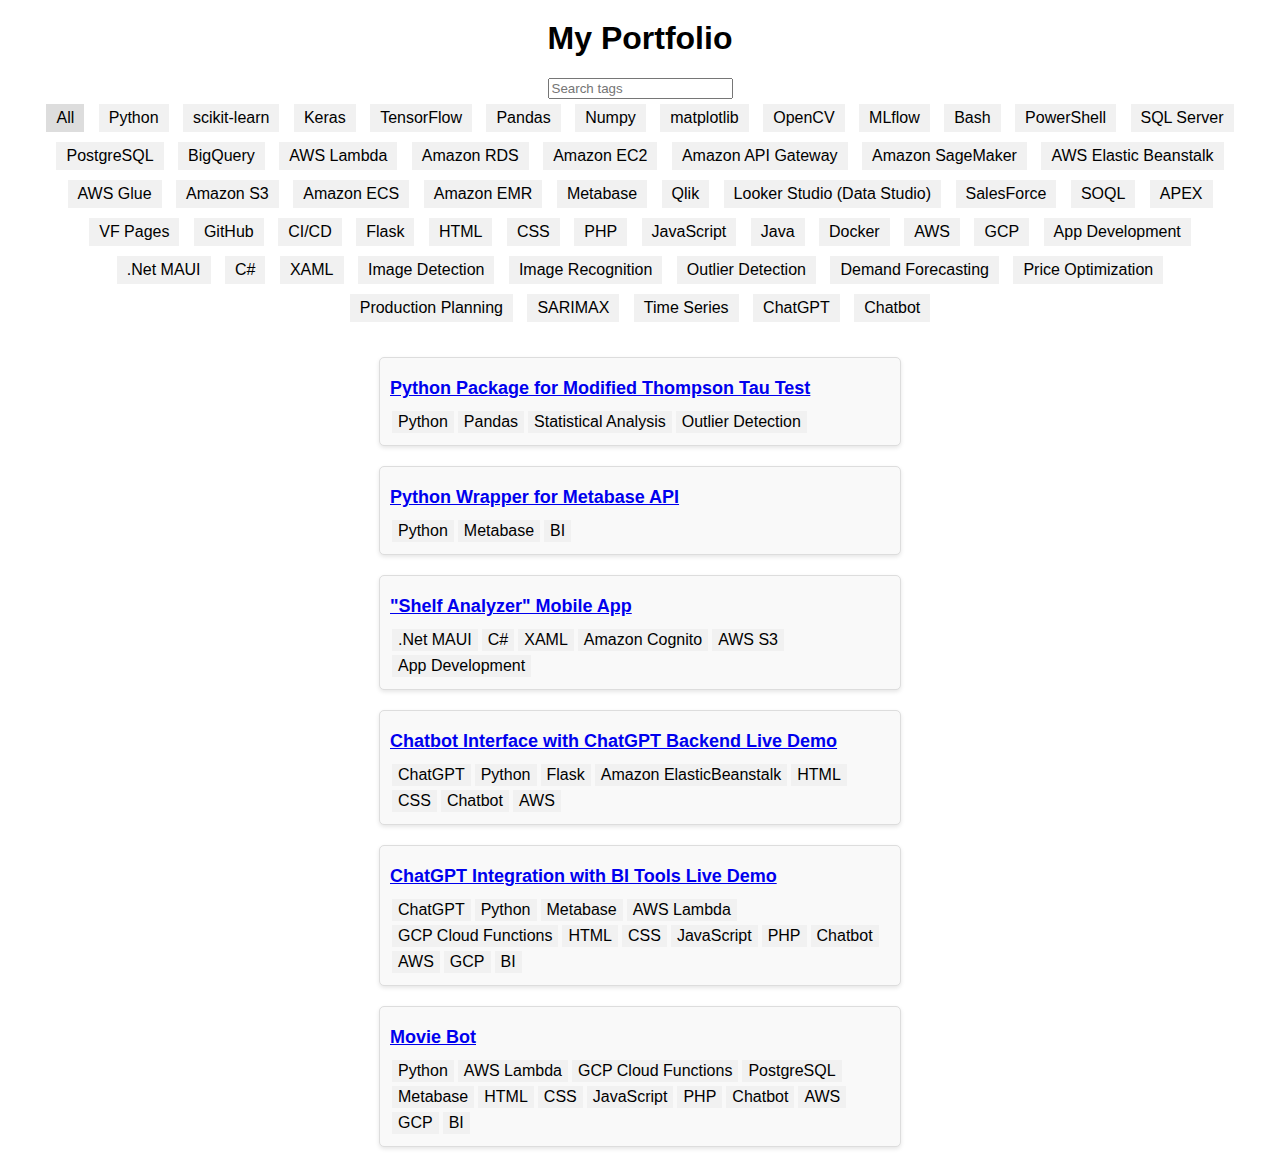
==== index.html @ 99c2eb8a "initial commit" ====
<!DOCTYPE html>
<html>
<head>
  <title>Portfolio</title>
  <link rel="stylesheet" href="styles.css"/>
</head>
<body>
  <h1>My Portfolio</h1>

  <input type="text" id="searchBox" oninput="filterTags()" placeholder="Search tags">

  <div id="tags">
    <div class="tag" onclick="filterProjects('All')">All</div>
    <div class="tag" onclick="filterProjects('Python')">Python</div>
    <div class="tag" onclick="filterProjects('scikit-learn')">scikit-learn</div>
    <div class="tag" onclick="filterProjects('Keras')">Keras</div>
    <div class="tag" onclick="filterProjects('TensorFlow')">TensorFlow</div>
    <div class="tag" onclick="filterProjects('Pandas')">Pandas</div>
    <div class="tag" onclick="filterProjects('Numpy')">Numpy</div>
    <div class="tag" onclick="filterProjects('matplotlib')">matplotlib</div>
    <div class="tag" onclick="filterProjects('OpenCV')">OpenCV</div>
    <div class="tag" onclick="filterProjects('MLflow')">MLflow</div>
    <div class="tag" onclick="filterProjects('Bash')">Bash</div>
    <div class="tag" onclick="filterProjects('PowerShell')">PowerShell</div>
    <div class="tag" onclick="filterProjects('SQL Server')">SQL Server</div>
    <div class="tag" onclick="filterProjects('PostgreSQL')">PostgreSQL</div>
    <div class="tag" onclick="filterProjects('BigQuery')">BigQuery</div>
    <div class="tag" onclick="filterProjects('AWS Lambda')">AWS Lambda</div>
    <div class="tag" onclick="filterProjects('Amazon RDS')">Amazon RDS</div>
    <div class="tag" onclick="filterProjects('Amazon EC2')">Amazon EC2</div>
    <div class="tag" onclick="filterProjects('Amazon API Gateway')">Amazon API Gateway</div>
    <div class="tag" onclick="filterProjects('Amazon SageMaker')">Amazon SageMaker</div>
    <div class="tag" onclick="filterProjects('AWS Elastic Beanstalk')">AWS Elastic Beanstalk</div>
    <div class="tag" onclick="filterProjects('AWS Glue')">AWS Glue</div>
    <div class="tag" onclick="filterProjects('Amazon S3')">Amazon S3</div>
    <div class="tag" onclick="filterProjects('Amazon ECS')">Amazon ECS</div>
    <div class="tag" onclick="filterProjects('Amazon EMR')">Amazon EMR</div>
    <div class="tag" onclick="filterProjects('Metabase')">Metabase</div>
    <div class="tag" onclick="filterProjects('Qlik')">Qlik</div>
    <div class="tag" onclick="filterProjects('Looker Studio (Data Studio)')">Looker Studio (Data Studio)</div>
    <div class="tag" onclick="filterProjects('SalesForce')">SalesForce</div>
    <div class="tag" onclick="filterProjects('SOQL')">SOQL</div>
    <div class="tag" onclick="filterProjects('APEX')">APEX</div>
    <div class="tag" onclick="filterProjects('VF Pages')">VF Pages</div>
    <div class="tag" onclick="filterProjects('GitHub')">GitHub</div>
    <div class="tag" onclick="filterProjects('CI/CD')">CI/CD</div>
    <div class="tag" onclick="filterProjects('Flask')">Flask</div>
    <div class="tag" onclick="filterProjects('HTML')">HTML</div>
    <div class="tag" onclick="filterProjects('CSS')">CSS</div>
    <div class="tag" onclick="filterProjects('PHP')">PHP</div>
    <div class="tag" onclick="filterProjects('JavaScript')">JavaScript</div>
    <div class="tag" onclick="filterProjects('Java')">Java</div>
    <div class="tag" onclick="filterProjects('Docker')">Docker</div>
    <div class="tag" onclick="filterProjects('AWS')">AWS</div>
    <div class="tag" onclick="filterProjects('GCP')">GCP</div>
    <div class="tag" onclick="filterProjects('App Development')">App Development</div>
    <div class="tag" onclick="filterProjects('.Net MAUI')">.Net MAUI</div>
    <div class="tag" onclick="filterProjects('C#')">C#</div>
    <div class="tag" onclick="filterProjects('XAML')">XAML</div>
    <div class="tag" onclick="filterProjects('Image Detection')">Image Detection</div>
    <div class="tag" onclick="filterProjects('Image Recognition')">Image Recognition</div>
    <div class="tag" onclick="filterProjects('Outlier Detection')">Outlier Detection</div>
    <div class="tag" onclick="filterProjects('Demand Forecasting')">Demand Forecasting</div>
    <div class="tag" onclick="filterProjects('Price Optimization')">Price Optimization</div>
    <div class="tag" onclick="filterProjects('Production Planning')">Production Planning</div>
    <div class="tag" onclick="filterProjects('SARIMAX')">SARIMAX</div>
    <div class="tag" onclick="filterProjects('Time Series')">Time Series</div>
    <div class="tag" onclick="filterProjects('ChatGPT')">ChatGPT</div>
    <div class="tag" onclick="filterProjects('Chatbot')">Chatbot</div>
    
  </div>

  <div id="projects" class="project-container">
      <div class="project" data-tags="Python, Pandas, Statistical Analysis, Outlier Detection">
          <div class="project-title">
              <a class="project-link" href="https://github.com/vvaezian/modified_thompson_tau_test" target="_blank">Python Package for Modified Thompson Tau Test</a>
          </div>
          <div class="tags"></div>
      </div>
      <div class="project" data-tags="Python, Metabase, BI">
          <div class="project-title">
              <a class="project-link" href="https://github.com/vvaezian/metabase_api_python" target="_blank">Python Wrapper for Metabase API</a>
          </div>
          <div class="tags"></div>
      </div>
      <div class="project" data-tags=".Net MAUI, C#, XAML, Amazon Cognito, AWS S3, App Development">
          <div class="project-title">
              <a class="project-link" href="https://github.com/user/repo3" target="_blank">"Shelf Analyzer" Mobile App</a>
          </div>
          <div class="tags"></div>
      </div>
      <div class="project" data-tags="ChatGPT, Python, Flask, Amazon ElasticBeanstalk, HTML, CSS, Chatbot, AWS">
        <div class="project-title">
            <a class="project-link" href="https://github.com/vvaezian/metabase_api_python" target="_blank">Chatbot Interface with ChatGPT Backend Live Demo</a>
        </div>
        <div class="tags"></div>
      </div>
      <div class="project" data-tags="ChatGPT, Python, Metabase, AWS Lambda, GCP Cloud Functions, HTML, CSS, JavaScript, PHP, Chatbot, AWS, GCP, BI">
        <div class="project-title">
            <a class="project-link" href="https://intellimenta.com/metabase_bot/metabase_bot.php" target="_blank">ChatGPT Integration with BI Tools Live Demo</a>
        </div>
        <div class="tags"></div>
      </div>
      <div class="project" data-tags="Python, AWS Lambda, GCP Cloud Functions, PostgreSQL, Metabase, HTML, CSS, JavaScript, PHP, Chatbot, AWS, GCP, BI">
        <div class="project-title">
            <a class="project-link" href="https://intellimenta.com/movie_bot/movie_bot.html" target="_blank">Movie Bot</a>
        </div>
        <div class="tags"></div>
      </div>
  </div>

  <script src="scripts.js"></script>
  <script>generate_project_tags();</script>
  <script>filterProjects('All');</script>
</body>
</html>
---- styles.css ----
body {
    font-family: Arial, sans-serif;
    text-align: center;
}

h1 {
    margin-top: 20px;
}

.tag {
    display: inline-block;
    padding: 5px 10px;
    margin: 5px;
    background-color: #f1f1f1;
    cursor: pointer;
}

.tag.active {
    background-color: #ddd;
}

.project-container {
    display: flex;
    flex-direction: column;
    align-items: center;
    margin-top: 20px;
}

.project {
    width: 500px;
    height: auto;
    background-color: #f9f9f9;
    border: 1px solid #ddd;
    border-radius: 5px;
    margin: 10px;
    padding: 10px;
    box-shadow: 0 2px 4px rgba(0, 0, 0, 0.1);
    text-align: left;
}

.project-title {
    margin-top: 10px;
    font-size: 18px;
    font-weight: bold;
}

#tags {
    max-width:1200px;
    margin: auto;
} 

.tags {
    margin-top: 10px;
}

.tag-item {
    display: inline-block;
    padding: 2px 6px;
    background-color: #f1f1f1;
    margin: 2px;
}
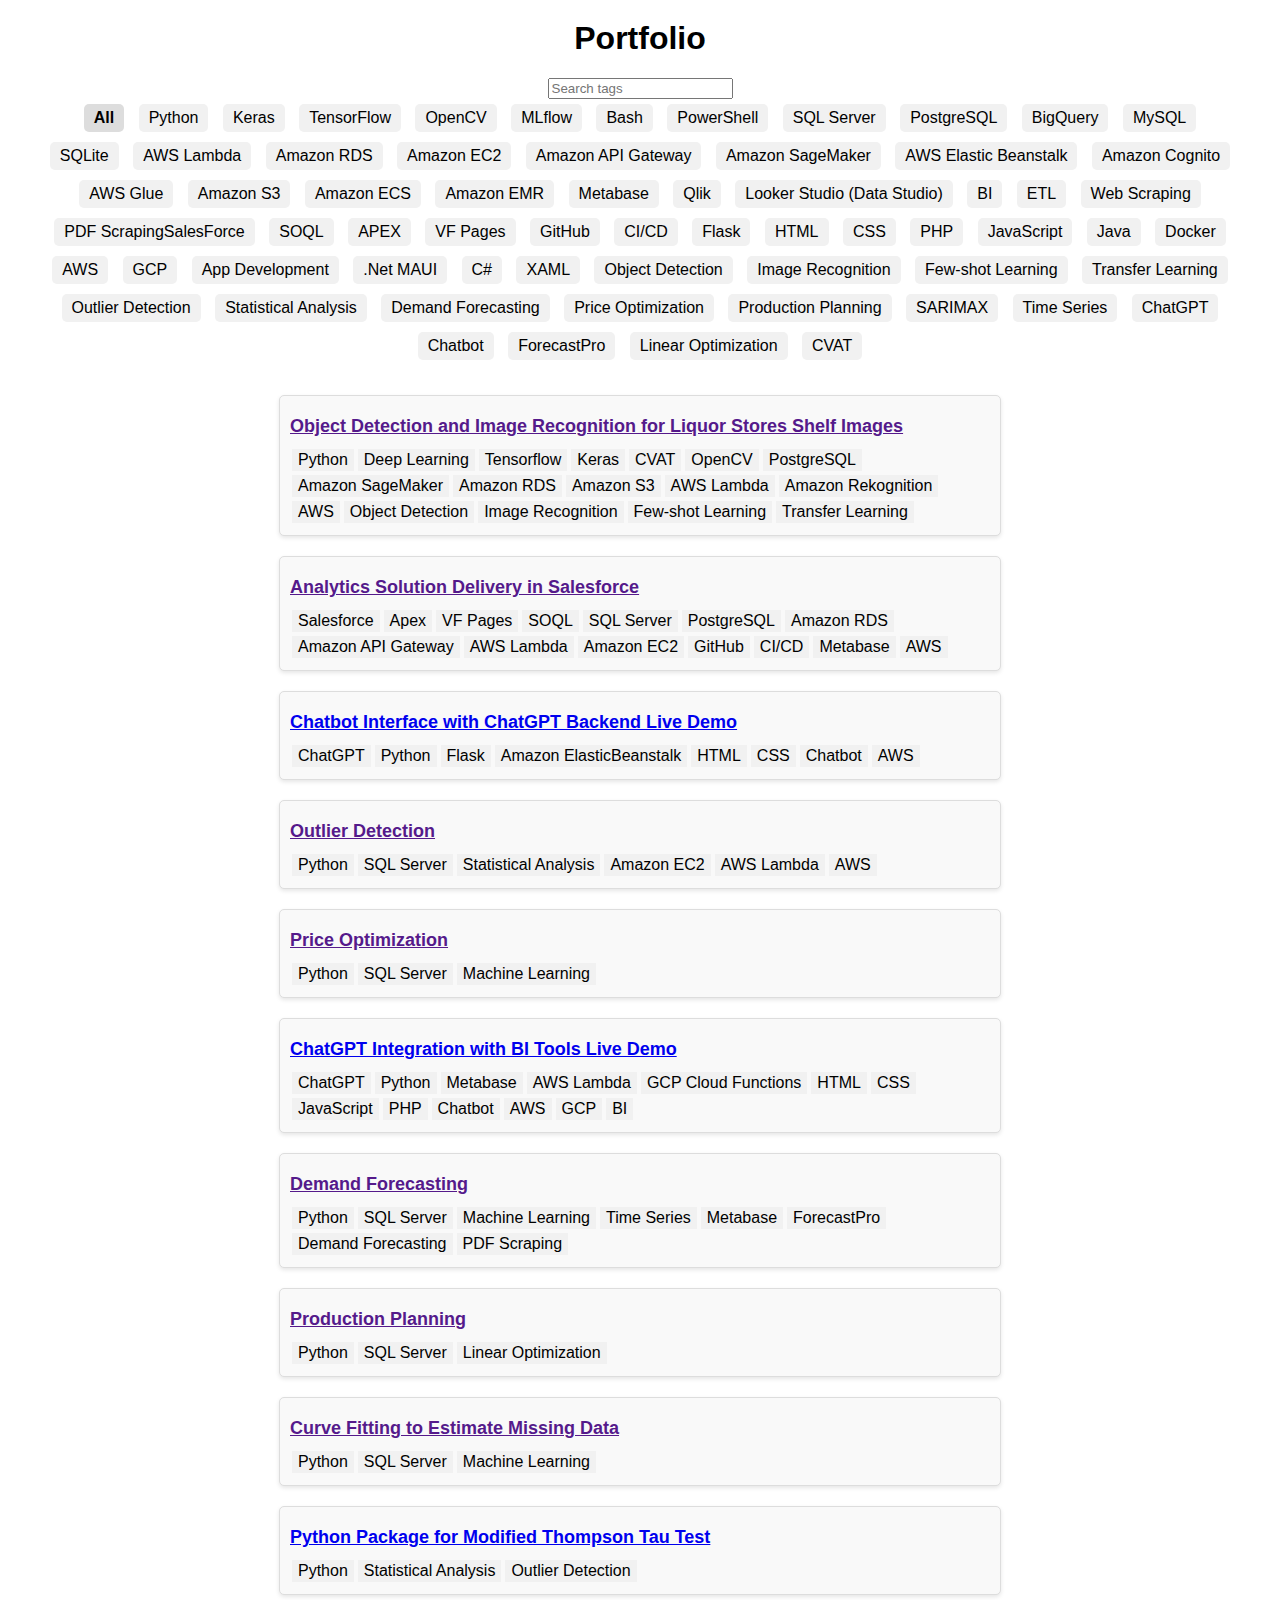
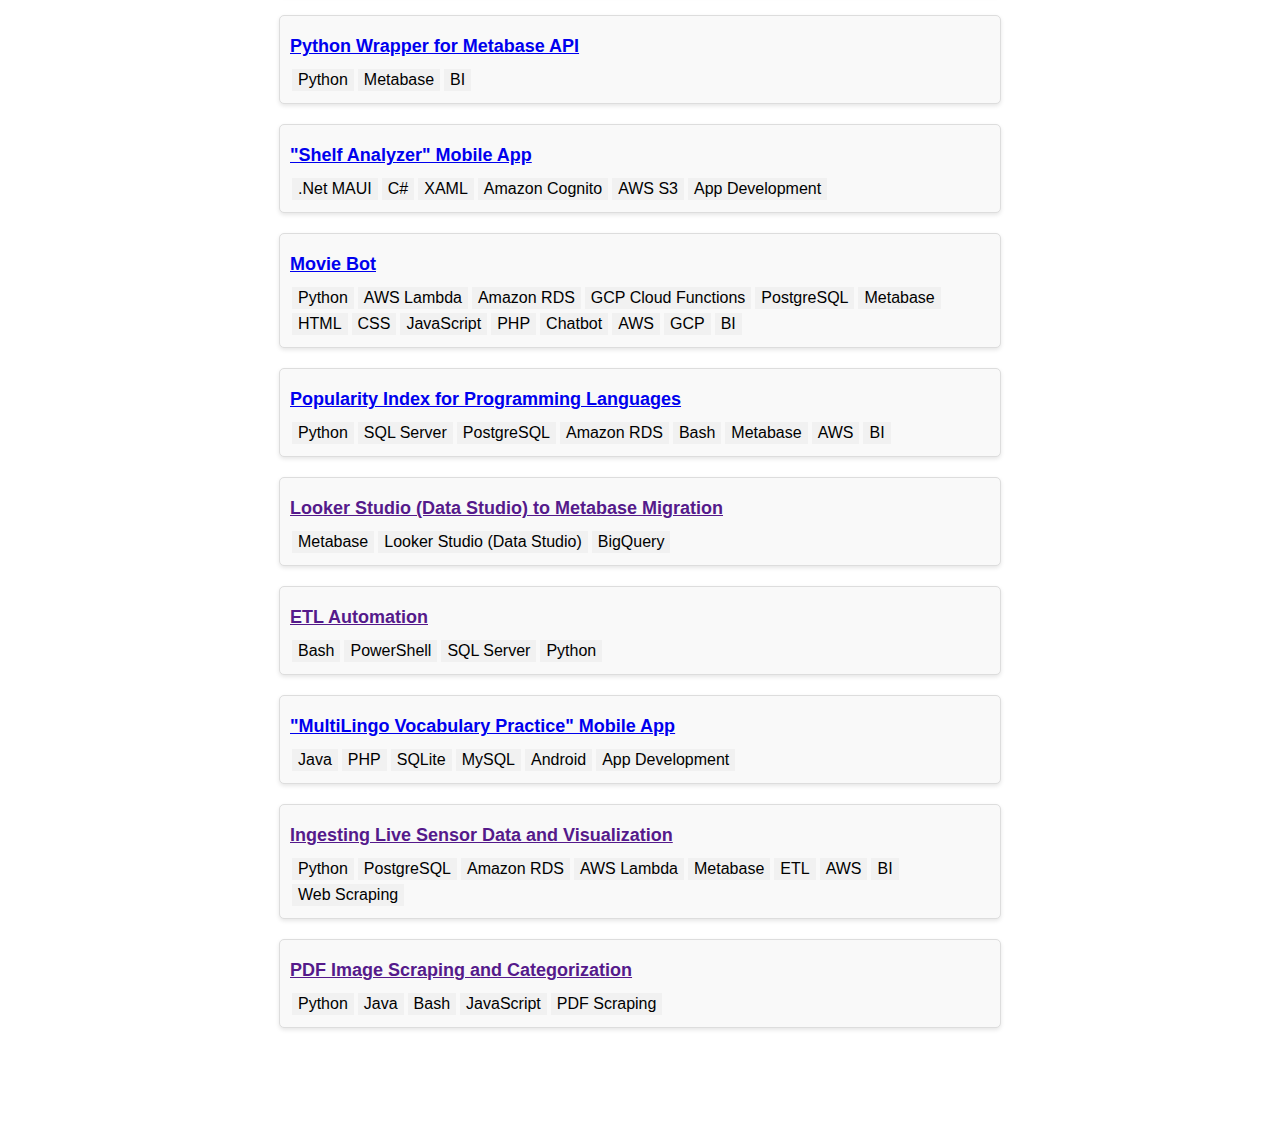
==== commit c842d050: "u" ====
--- a/index.html
+++ b/index.html
@@ -5,19 +5,16 @@
   <link rel="stylesheet" href="styles.css"/>
 </head>
 <body>
-  <h1>My Portfolio</h1>
+  <h1>Portfolio</h1>
 
   <input type="text" id="searchBox" oninput="filterTags()" placeholder="Search tags">
 
   <div id="tags">
-    <div class="tag" onclick="filterProjects('All')">All</div>
+    <div class="tag" onclick="filterProjects('All')" style="font-weight: bold;">All</div>
+
     <div class="tag" onclick="filterProjects('Python')">Python</div>
-    <div class="tag" onclick="filterProjects('scikit-learn')">scikit-learn</div>
     <div class="tag" onclick="filterProjects('Keras')">Keras</div>
     <div class="tag" onclick="filterProjects('TensorFlow')">TensorFlow</div>
-    <div class="tag" onclick="filterProjects('Pandas')">Pandas</div>
-    <div class="tag" onclick="filterProjects('Numpy')">Numpy</div>
-    <div class="tag" onclick="filterProjects('matplotlib')">matplotlib</div>
     <div class="tag" onclick="filterProjects('OpenCV')">OpenCV</div>
     <div class="tag" onclick="filterProjects('MLflow')">MLflow</div>
     <div class="tag" onclick="filterProjects('Bash')">Bash</div>
@@ -25,12 +22,15 @@
     <div class="tag" onclick="filterProjects('SQL Server')">SQL Server</div>
     <div class="tag" onclick="filterProjects('PostgreSQL')">PostgreSQL</div>
     <div class="tag" onclick="filterProjects('BigQuery')">BigQuery</div>
+    <div class="tag" onclick="filterProjects('MySQL')">MySQL</div>
+    <div class="tag" onclick="filterProjects('SQLite')">SQLite</div>
     <div class="tag" onclick="filterProjects('AWS Lambda')">AWS Lambda</div>
     <div class="tag" onclick="filterProjects('Amazon RDS')">Amazon RDS</div>
     <div class="tag" onclick="filterProjects('Amazon EC2')">Amazon EC2</div>
     <div class="tag" onclick="filterProjects('Amazon API Gateway')">Amazon API Gateway</div>
     <div class="tag" onclick="filterProjects('Amazon SageMaker')">Amazon SageMaker</div>
     <div class="tag" onclick="filterProjects('AWS Elastic Beanstalk')">AWS Elastic Beanstalk</div>
+    <div class="tag" onclick="filterProjects('Amazon Cognito')">Amazon Cognito</div>
     <div class="tag" onclick="filterProjects('AWS Glue')">AWS Glue</div>
     <div class="tag" onclick="filterProjects('Amazon S3')">Amazon S3</div>
     <div class="tag" onclick="filterProjects('Amazon ECS')">Amazon ECS</div>
@@ -38,7 +38,10 @@
     <div class="tag" onclick="filterProjects('Metabase')">Metabase</div>
     <div class="tag" onclick="filterProjects('Qlik')">Qlik</div>
     <div class="tag" onclick="filterProjects('Looker Studio (Data Studio)')">Looker Studio (Data Studio)</div>
-    <div class="tag" onclick="filterProjects('SalesForce')">SalesForce</div>
+    <div class="tag" onclick="filterProjects('BI')">BI</div>
+    <div class="tag" onclick="filterProjects('ETL')">ETL</div>
+    <div class="tag" onclick="filterProjects('Web Scraping')">Web Scraping</div>
+    <div class="tag" onclick="filterProjects('PDF ScrapingSalesForce')">PDF ScrapingSalesForce</div>
     <div class="tag" onclick="filterProjects('SOQL')">SOQL</div>
     <div class="tag" onclick="filterProjects('APEX')">APEX</div>
     <div class="tag" onclick="filterProjects('VF Pages')">VF Pages</div>
@@ -57,9 +60,12 @@
     <div class="tag" onclick="filterProjects('.Net MAUI')">.Net MAUI</div>
     <div class="tag" onclick="filterProjects('C#')">C#</div>
     <div class="tag" onclick="filterProjects('XAML')">XAML</div>
-    <div class="tag" onclick="filterProjects('Image Detection')">Image Detection</div>
+    <div class="tag" onclick="filterProjects('Object Detection')">Object Detection</div>
     <div class="tag" onclick="filterProjects('Image Recognition')">Image Recognition</div>
+    <div class="tag" onclick="filterProjects('Few-shot Learning')">Few-shot Learning</div>
+    <div class="tag" onclick="filterProjects('Transfer Learning')">Transfer Learning</div>
     <div class="tag" onclick="filterProjects('Outlier Detection')">Outlier Detection</div>
+    <div class="tag" onclick="filterProjects('Statistical Analysis')">Statistical Analysis</div>
     <div class="tag" onclick="filterProjects('Demand Forecasting')">Demand Forecasting</div>
     <div class="tag" onclick="filterProjects('Price Optimization')">Price Optimization</div>
     <div class="tag" onclick="filterProjects('Production Planning')">Production Planning</div>
@@ -67,46 +73,146 @@
     <div class="tag" onclick="filterProjects('Time Series')">Time Series</div>
     <div class="tag" onclick="filterProjects('ChatGPT')">ChatGPT</div>
     <div class="tag" onclick="filterProjects('Chatbot')">Chatbot</div>
+    <div class="tag" onclick="filterProjects('ForecastPro')">ForecastPro</div>
+    <div class="tag" onclick="filterProjects('Linear Optimization')">Linear Optimization</div>
+    <div class="tag" onclick="filterProjects('CVAT')">CVAT</div>    
     
   </div>
-
-  <div id="projects" class="project-container">
-      <div class="project" data-tags="Python, Pandas, Statistical Analysis, Outlier Detection">
-          <div class="project-title">
-              <a class="project-link" href="https://github.com/vvaezian/modified_thompson_tau_test" target="_blank">Python Package for Modified Thompson Tau Test</a>
-          </div>
-          <div class="tags"></div>
-      </div>
-      <div class="project" data-tags="Python, Metabase, BI">
-          <div class="project-title">
-              <a class="project-link" href="https://github.com/vvaezian/metabase_api_python" target="_blank">Python Wrapper for Metabase API</a>
-          </div>
-          <div class="tags"></div>
-      </div>
-      <div class="project" data-tags=".Net MAUI, C#, XAML, Amazon Cognito, AWS S3, App Development">
-          <div class="project-title">
-              <a class="project-link" href="https://github.com/user/repo3" target="_blank">"Shelf Analyzer" Mobile App</a>
-          </div>
-          <div class="tags"></div>
-      </div>
-      <div class="project" data-tags="ChatGPT, Python, Flask, Amazon ElasticBeanstalk, HTML, CSS, Chatbot, AWS">
-        <div class="project-title">
-            <a class="project-link" href="https://github.com/vvaezian/metabase_api_python" target="_blank">Chatbot Interface with ChatGPT Backend Live Demo</a>
-        </div>
-        <div class="tags"></div>
-      </div>
-      <div class="project" data-tags="ChatGPT, Python, Metabase, AWS Lambda, GCP Cloud Functions, HTML, CSS, JavaScript, PHP, Chatbot, AWS, GCP, BI">
-        <div class="project-title">
-            <a class="project-link" href="https://intellimenta.com/metabase_bot/metabase_bot.php" target="_blank">ChatGPT Integration with BI Tools Live Demo</a>
-        </div>
-        <div class="tags"></div>
-      </div>
-      <div class="project" data-tags="Python, AWS Lambda, GCP Cloud Functions, PostgreSQL, Metabase, HTML, CSS, JavaScript, PHP, Chatbot, AWS, GCP, BI">
+    <div id="projects" class="project-container">
+        <div class="project" data-tags="Python, Deep Learning, Tensorflow, Keras, CVAT, OpenCV, PostgreSQL, Amazon SageMaker, Amazon RDS, Amazon S3, AWS Lambda, 
+        Amazon Rekognition, AWS, Object Detection, Image Recognition, Few-shot Learning, Transfer Learning">
+            <div class="project-title">
+                <a class="project-link" href="" target="_blank">Object Detection and Image Recognition for Liquor Stores Shelf Images</a>
+            </div>
+            <div class="tags"></div>
+        </div>
+
+        <div class="project" data-tags="Salesforce, Apex, VF Pages, SOQL, SQL Server, PostgreSQL, Amazon RDS, Amazon API Gateway, AWS Lambda, Amazon EC2, GitHub, CI/CD, Metabase, AWS">
+            <div class="project-title">
+                <a class="project-link" href="" target="_blank">Analytics Solution Delivery in Salesforce</a>
+            </div>
+            <div class="tags"></div>
+        </div>
+
+        <div class="project" data-tags="ChatGPT, Python, Flask, Amazon ElasticBeanstalk, HTML, CSS, Chatbot, AWS">
+            <div class="project-title">
+                <a class="project-link" href="http://chatgptdemo-env.eba-nf9heacb.us-west-2.elasticbeanstalk.com/" target="_blank">Chatbot Interface with ChatGPT Backend Live Demo</a>
+            </div>
+            <div class="tags"></div>
+        </div>
+        
+        <div class="project" data-tags="Python, SQL Server, Statistical Analysis, Amazon EC2, AWS Lambda, AWS">
+            <div class="project-title">
+                <a class="project-link" href="" target="_blank">Outlier Detection</a>
+            </div>
+            <div class="tags"></div>
+        </div>
+
+        <div class="project" data-tags="Python, SQL Server, Machine Learning">
+            <div class="project-title">
+                <a class="project-link" href="" target="_blank">Price Optimization</a>
+            </div>
+            <div class="tags"></div>
+        </div>
+
+        <div class="project" data-tags="ChatGPT, Python, Metabase, AWS Lambda, GCP Cloud Functions, HTML, CSS, JavaScript, PHP, Chatbot, AWS, GCP, BI">
+            <div class="project-title">
+                <a class="project-link" href="https://intellimenta.com/metabase_bot/metabase_bot.php" target="_blank">ChatGPT Integration with BI Tools Live Demo</a>
+            </div>
+            <div class="tags"></div>
+        </div>
+
+        <div class="project" data-tags="Python, SQL Server, Machine Learning, Time Series, Metabase, ForecastPro, Demand Forecasting, PDF Scraping">
+            <div class="project-title">
+                <a class="project-link" href="" target="_blank">Demand Forecasting</a>
+            </div>
+            <div class="tags"></div>
+        </div>
+
+        <div class="project" data-tags="Python, SQL Server, Linear Optimization">
+            <div class="project-title">
+                <a class="project-link" href="" target="_blank">Production Planning</a>
+            </div>
+            <div class="tags"></div>
+        </div>
+
+        <div class="project" data-tags="Python, SQL Server, Machine Learning">
+            <div class="project-title">
+                <a class="project-link" href="" target="_blank">Curve Fitting to Estimate Missing Data</a>
+            </div>
+            <div class="tags"></div>
+        </div>
+
+        <div class="project" data-tags="Python, Statistical Analysis, Outlier Detection">
+            <div class="project-title">
+                <a class="project-link" href="https://github.com/vvaezian/modified_thompson_tau_test" target="_blank">Python Package for Modified Thompson Tau Test</a>
+            </div>
+            <div class="tags"></div>
+        </div>
+
+        <div class="project" data-tags="Python, Metabase, BI">
+            <div class="project-title">
+                <a class="project-link" href="https://github.com/vvaezian/metabase_api_python" target="_blank">Python Wrapper for Metabase API</a>
+            </div>
+            <div class="tags"></div>
+        </div>
+
+        <div class="project" data-tags=".Net MAUI, C#, XAML, Amazon Cognito, AWS S3, App Development">
+            <div class="project-title">
+                <a class="project-link" href="https://github.com/user/repo3" target="_blank">"Shelf Analyzer" Mobile App</a>
+            </div>
+            <div class="tags"></div>
+        </div>
+
+        <div class="project" data-tags="Python, AWS Lambda, Amazon RDS, GCP Cloud Functions, PostgreSQL, Metabase, HTML, CSS, JavaScript, PHP, Chatbot, AWS, GCP, BI">
         <div class="project-title">
             <a class="project-link" href="https://intellimenta.com/movie_bot/movie_bot.html" target="_blank">Movie Bot</a>
         </div>
         <div class="tags"></div>
-      </div>
+        </div>
+
+        <div class="project" data-tags="Python, SQL Server, PostgreSQL, Amazon RDS, Bash, Metabase, AWS, BI">
+        <div class="project-title">
+            <a class="project-link" href="http://metabase.intellimenta.com/public/dashboard/f9b5e04b-9755-489d-9f5d-6adc3e3806fd" target="_blank">Popularity Index for Programming Languages</a>
+        </div>
+        <div class="tags"></div>
+        </div>
+
+        <div class="project" data-tags="Metabase, Looker Studio (Data Studio), BigQuery">
+            <div class="project-title">
+                <a class="project-link" href="" target="_blank">Looker Studio (Data Studio) to Metabase Migration</a>
+            </div>
+            <div class="tags"></div>
+        </div>
+
+        <div class="project" data-tags="Bash, PowerShell, SQL Server, Python">
+            <div class="project-title">
+                <a class="project-link" href="" target="_blank">ETL Automation</a>
+            </div>
+            <div class="tags"></div>
+        </div>
+
+        <div class="project" data-tags="Java, PHP, SQLite, MySQL, Android, App Development">
+            <div class="project-title">
+                <a class="project-link" href="https://play.google.com/store/apps/details?id=com.vvaezian.multilingovocabularypractice" target="_blank">"MultiLingo Vocabulary Practice" Mobile App</a>
+            </div>
+            <div class="tags"></div>
+        </div>
+
+        <div class="project" data-tags="Python, PostgreSQL, Amazon RDS, AWS Lambda, Metabase, ETL, AWS, BI, Web Scraping">
+            <div class="project-title">
+                <a class="project-link" href="" target="_blank">Ingesting Live Sensor Data and Visualization</a>
+            </div>
+            <div class="tags"></div>
+        </div>
+
+        <div class="project" data-tags="Python, Java, Bash, JavaScript, PDF Scraping">
+            <div class="project-title">
+                <a class="project-link" href="" target="_blank">PDF Image Scraping and Categorization</a>
+            </div>
+            <div class="tags"></div>
+        </div>
+
   </div>
 
   <script src="scripts.js"></script>
--- a/styles.css
+++ b/styles.css
@@ -1,6 +1,7 @@
 body {
     font-family: Arial, sans-serif;
     text-align: center;
+    margin-bottom: 100px;
 }
 
 h1 {
@@ -13,7 +14,12 @@
     margin: 5px;
     background-color: #f1f1f1;
     cursor: pointer;
+    border-radius: 5px;
 }
+
+.tag:hover {
+    color: #00aeff; /* Color on hover */
+  }
 
 .tag.active {
     background-color: #ddd;
@@ -27,7 +33,7 @@
 }
 
 .project {
-    width: 500px;
+    width: 700px;
     height: auto;
     background-color: #f9f9f9;
     border: 1px solid #ddd;
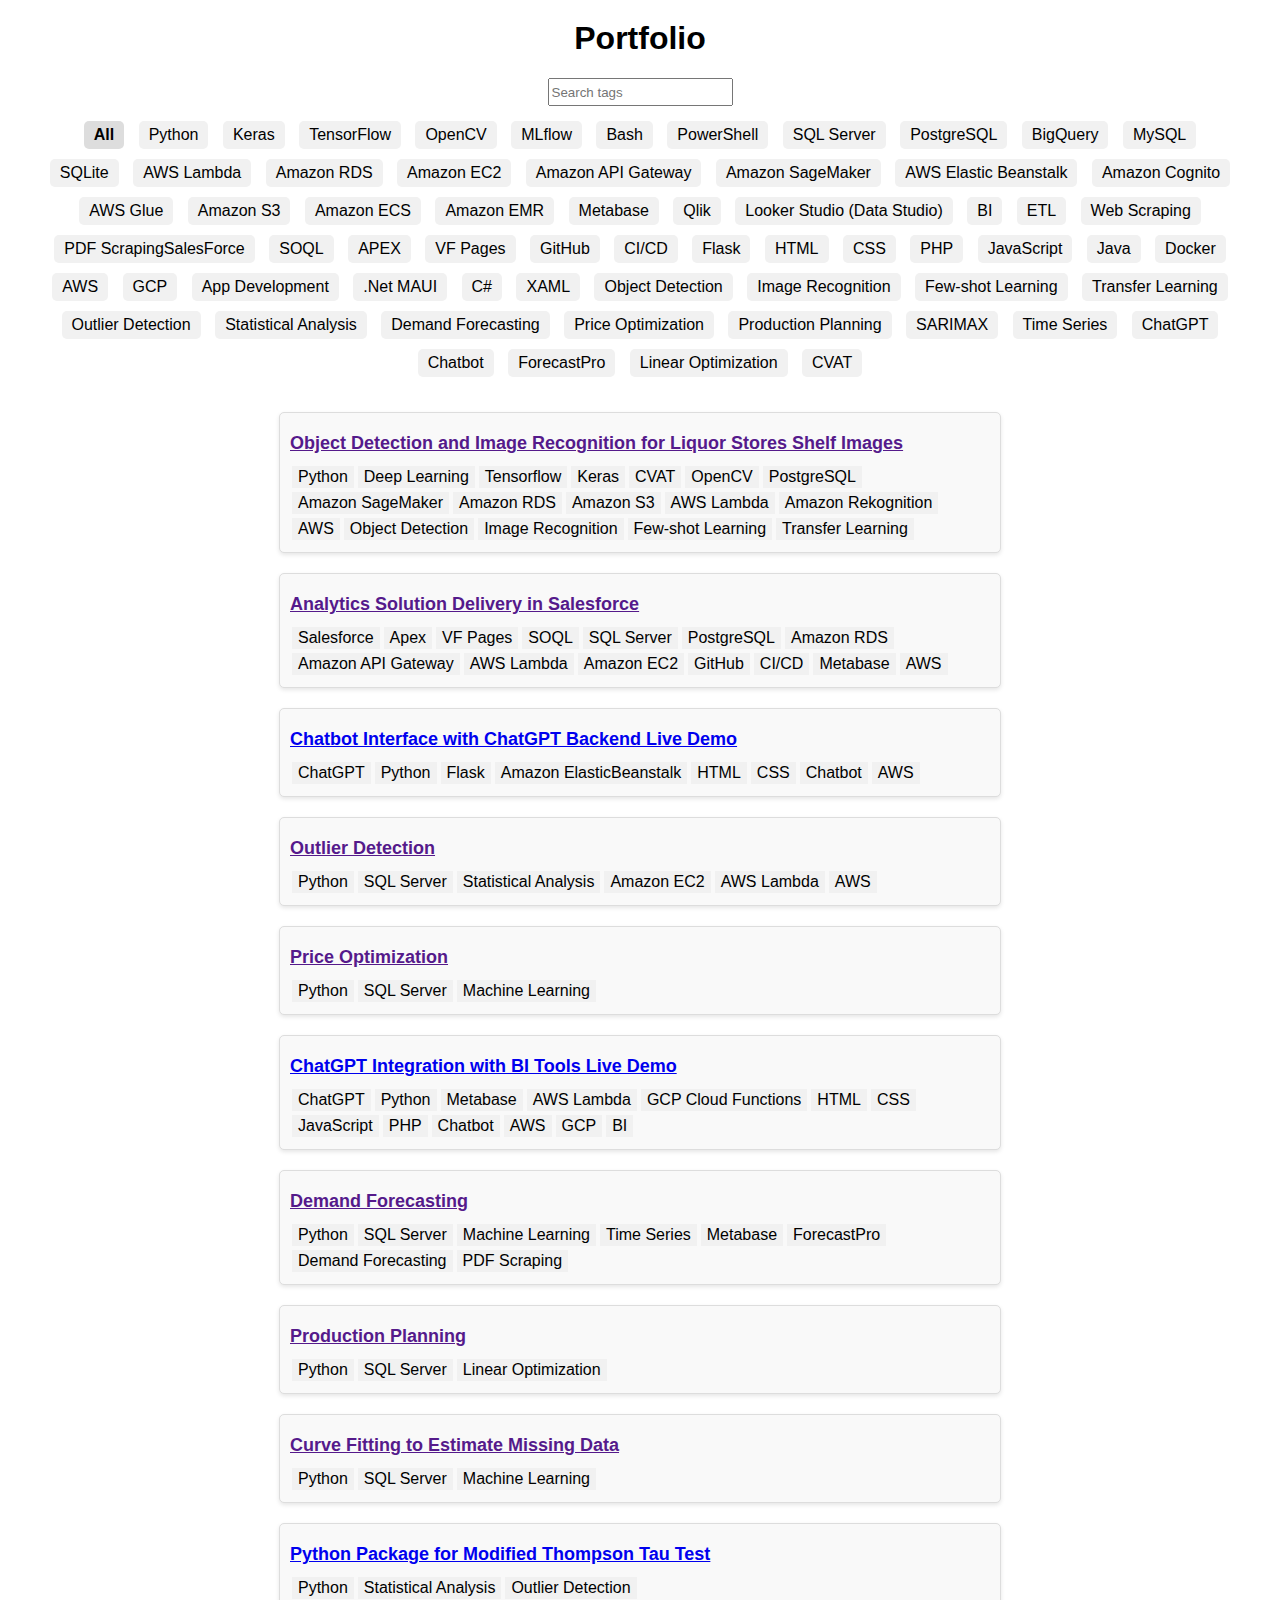
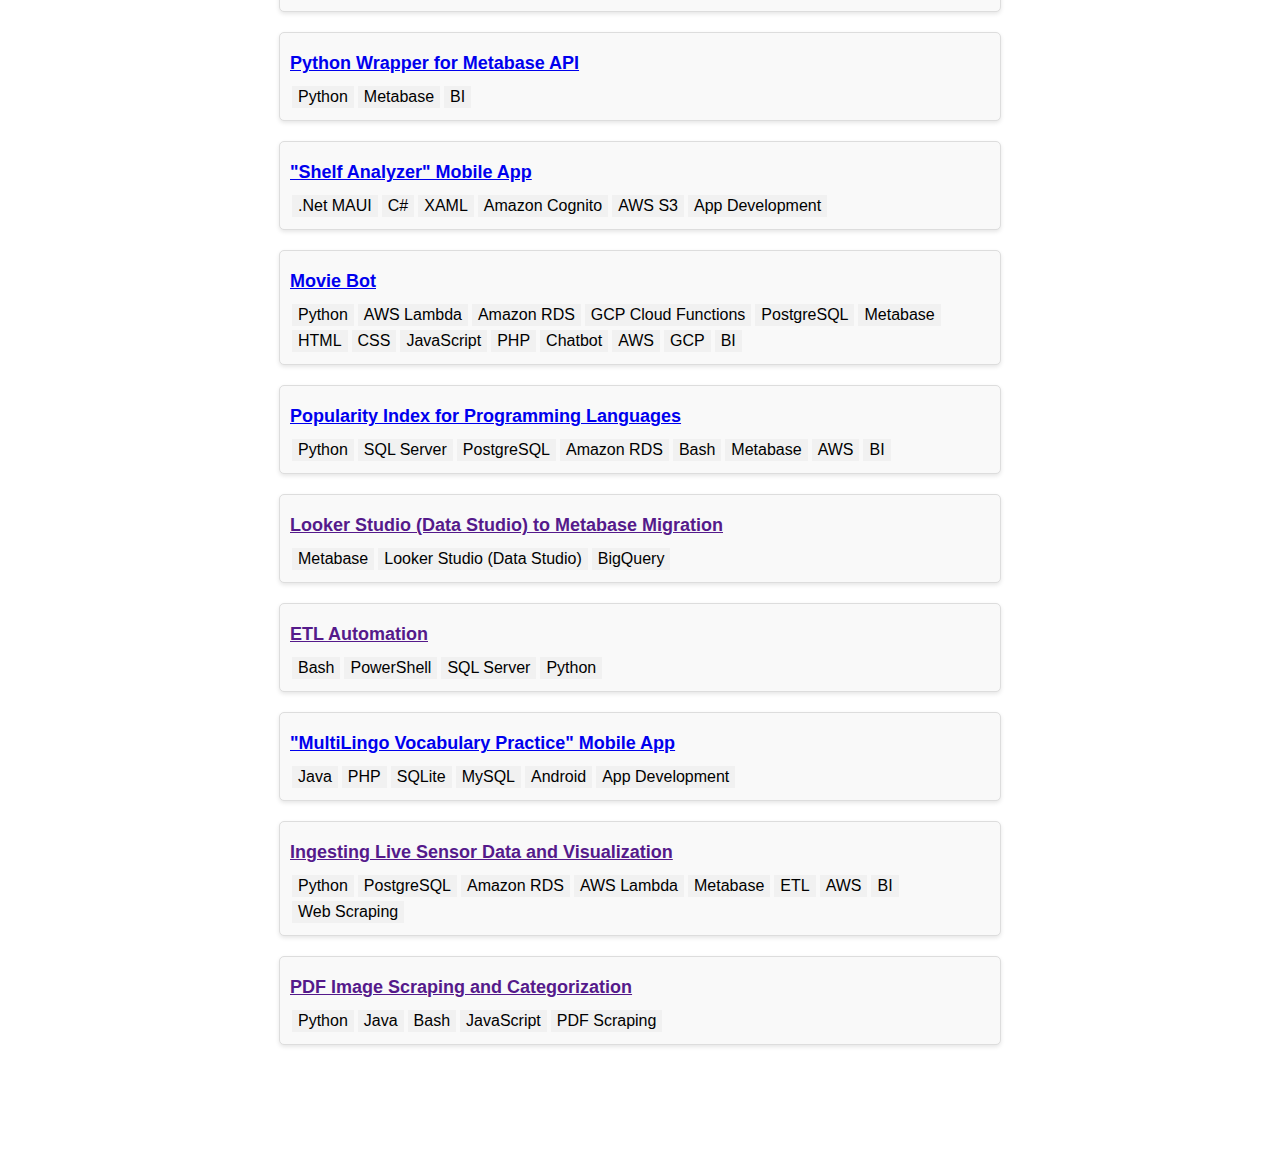
==== commit 6127b309: "u" ====
--- a/index.html
+++ b/index.html
@@ -84,6 +84,14 @@
             <div class="project-title">
                 <a class="project-link" href="" target="_blank">Object Detection and Image Recognition for Liquor Stores Shelf Images</a>
             </div>
+            <div class="project-info">
+                <p>Information about Project 1 goes here...</p>
+                <ul>
+                    <li>item 1</li>
+                    <li>item 2</li>
+                    <li>item 3</li>
+                </ul>
+            </div>
             <div class="tags"></div>
         </div>
 
--- a/styles.css
+++ b/styles.css
@@ -6,6 +6,11 @@
 
 h1 {
     margin-top: 20px;
+}
+
+#searchBox {
+    height: 22px;
+    margin-bottom: 10px;
 }
 
 .tag {
@@ -64,4 +69,15 @@
     padding: 2px 6px;
     background-color: #f1f1f1;
     margin: 2px;
+}
+
+
+.project-info {
+    height: 0;
+    overflow: hidden;
+    transition: height 0.5s ease; /* Add transition for height */
+}
+
+.project-info.show {
+    height: 100px;
 }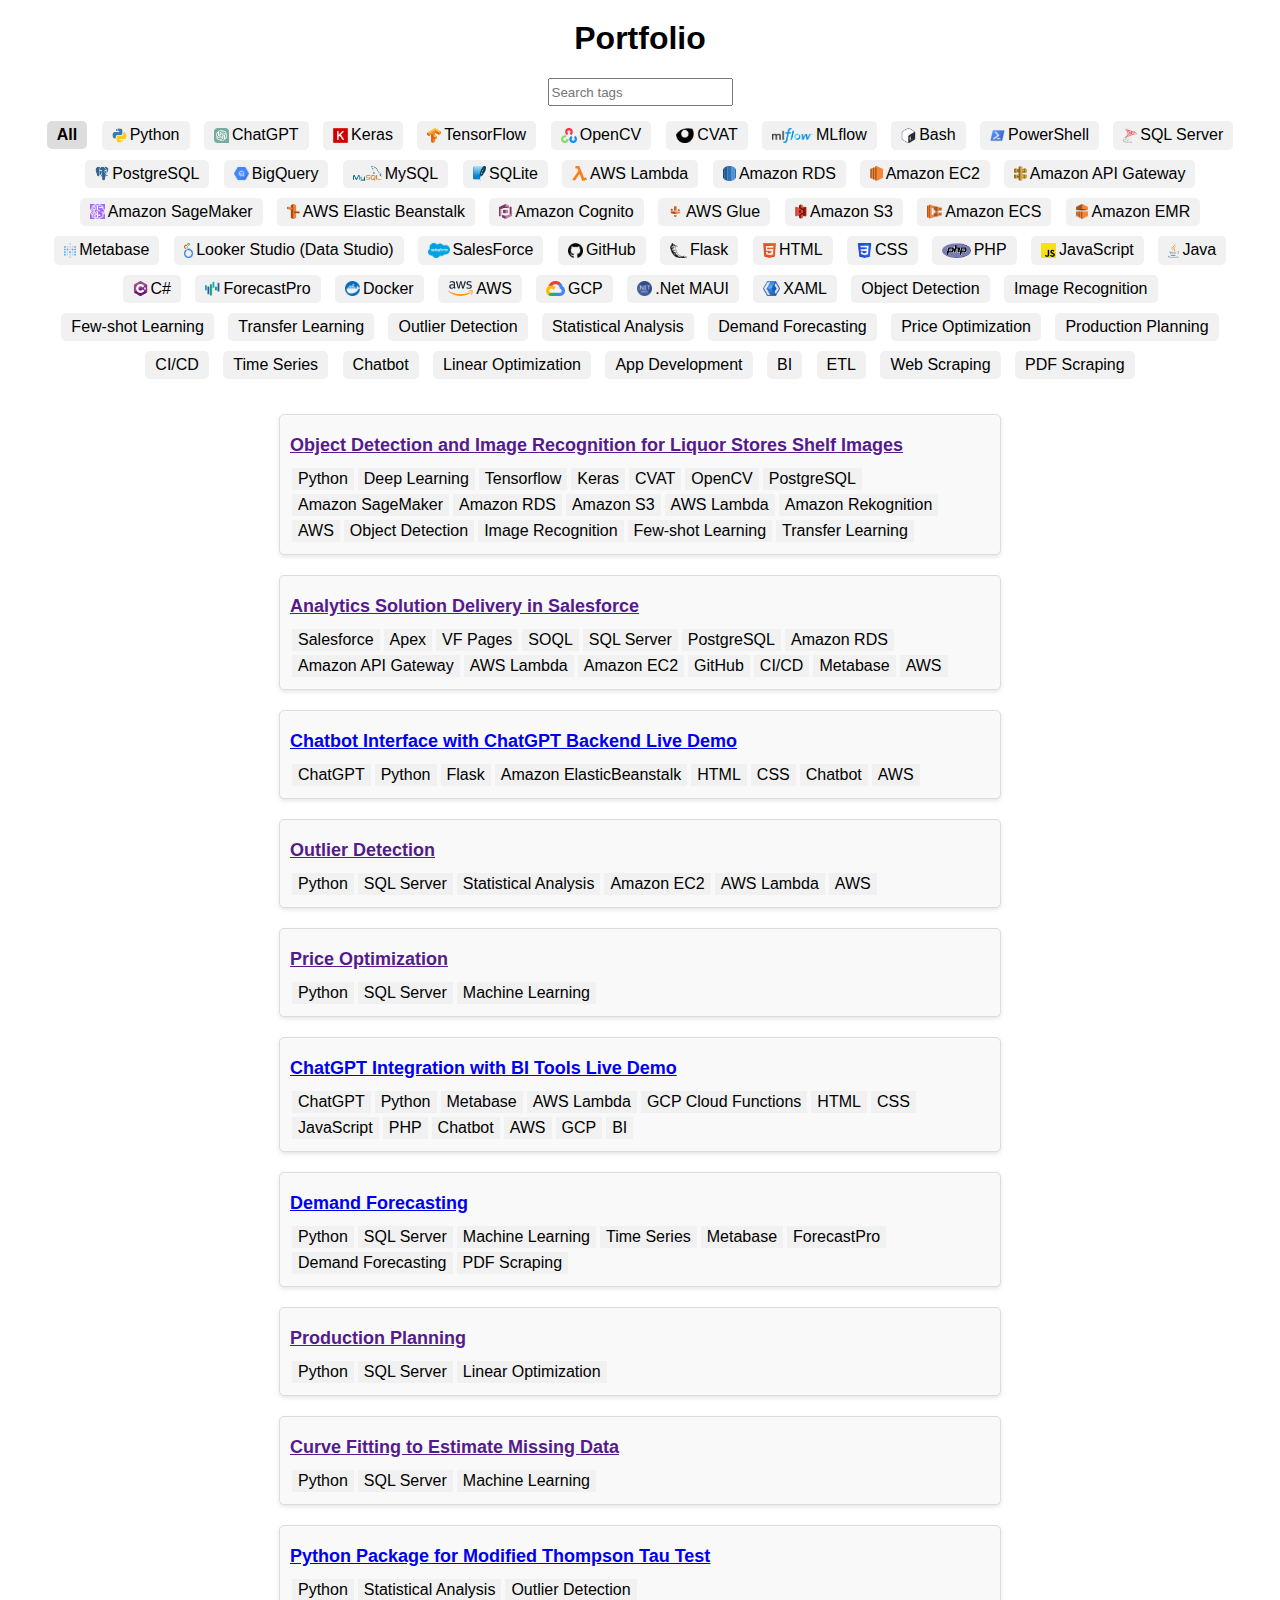
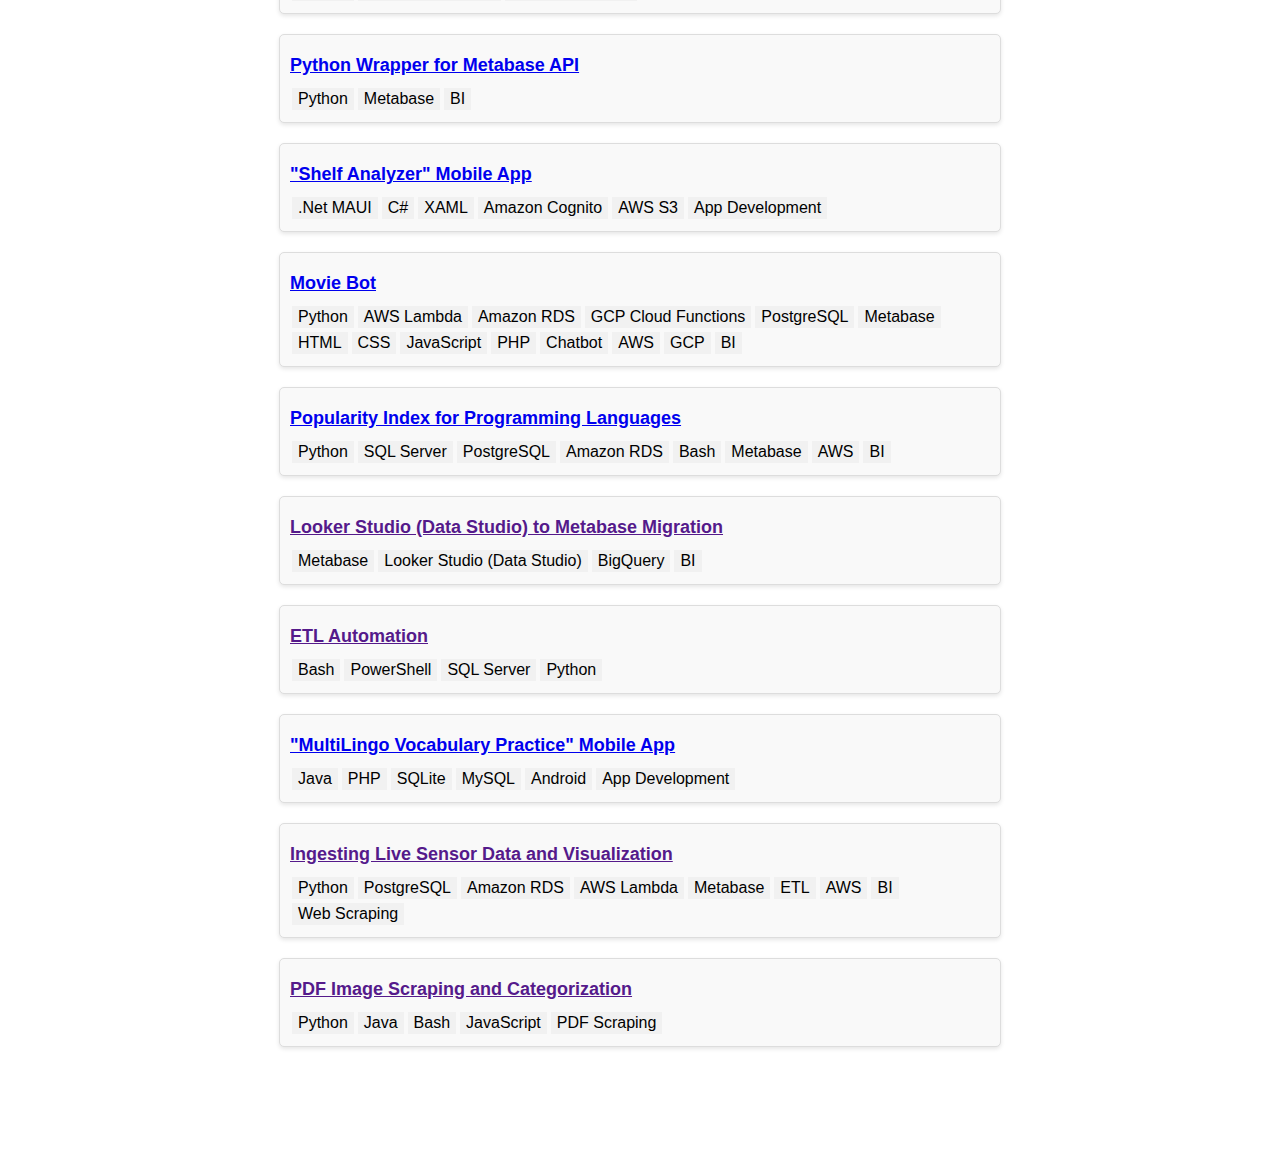
==== commit 77e87dff: "u" ====
--- a/index.html
+++ b/index.html
@@ -12,54 +12,48 @@
   <div id="tags">
     <div class="tag" onclick="filterProjects('All')" style="font-weight: bold;">All</div>
 
-    <div class="tag" onclick="filterProjects('Python')">Python</div>
-    <div class="tag" onclick="filterProjects('Keras')">Keras</div>
-    <div class="tag" onclick="filterProjects('TensorFlow')">TensorFlow</div>
-    <div class="tag" onclick="filterProjects('OpenCV')">OpenCV</div>
-    <div class="tag" onclick="filterProjects('MLflow')">MLflow</div>
-    <div class="tag" onclick="filterProjects('Bash')">Bash</div>
-    <div class="tag" onclick="filterProjects('PowerShell')">PowerShell</div>
-    <div class="tag" onclick="filterProjects('SQL Server')">SQL Server</div>
-    <div class="tag" onclick="filterProjects('PostgreSQL')">PostgreSQL</div>
-    <div class="tag" onclick="filterProjects('BigQuery')">BigQuery</div>
-    <div class="tag" onclick="filterProjects('MySQL')">MySQL</div>
-    <div class="tag" onclick="filterProjects('SQLite')">SQLite</div>
-    <div class="tag" onclick="filterProjects('AWS Lambda')">AWS Lambda</div>
-    <div class="tag" onclick="filterProjects('Amazon RDS')">Amazon RDS</div>
-    <div class="tag" onclick="filterProjects('Amazon EC2')">Amazon EC2</div>
-    <div class="tag" onclick="filterProjects('Amazon API Gateway')">Amazon API Gateway</div>
-    <div class="tag" onclick="filterProjects('Amazon SageMaker')">Amazon SageMaker</div>
-    <div class="tag" onclick="filterProjects('AWS Elastic Beanstalk')">AWS Elastic Beanstalk</div>
-    <div class="tag" onclick="filterProjects('Amazon Cognito')">Amazon Cognito</div>
-    <div class="tag" onclick="filterProjects('AWS Glue')">AWS Glue</div>
-    <div class="tag" onclick="filterProjects('Amazon S3')">Amazon S3</div>
-    <div class="tag" onclick="filterProjects('Amazon ECS')">Amazon ECS</div>
-    <div class="tag" onclick="filterProjects('Amazon EMR')">Amazon EMR</div>
-    <div class="tag" onclick="filterProjects('Metabase')">Metabase</div>
-    <div class="tag" onclick="filterProjects('Qlik')">Qlik</div>
-    <div class="tag" onclick="filterProjects('Looker Studio (Data Studio)')">Looker Studio (Data Studio)</div>
-    <div class="tag" onclick="filterProjects('BI')">BI</div>
-    <div class="tag" onclick="filterProjects('ETL')">ETL</div>
-    <div class="tag" onclick="filterProjects('Web Scraping')">Web Scraping</div>
-    <div class="tag" onclick="filterProjects('PDF ScrapingSalesForce')">PDF ScrapingSalesForce</div>
-    <div class="tag" onclick="filterProjects('SOQL')">SOQL</div>
-    <div class="tag" onclick="filterProjects('APEX')">APEX</div>
-    <div class="tag" onclick="filterProjects('VF Pages')">VF Pages</div>
-    <div class="tag" onclick="filterProjects('GitHub')">GitHub</div>
-    <div class="tag" onclick="filterProjects('CI/CD')">CI/CD</div>
-    <div class="tag" onclick="filterProjects('Flask')">Flask</div>
-    <div class="tag" onclick="filterProjects('HTML')">HTML</div>
-    <div class="tag" onclick="filterProjects('CSS')">CSS</div>
-    <div class="tag" onclick="filterProjects('PHP')">PHP</div>
-    <div class="tag" onclick="filterProjects('JavaScript')">JavaScript</div>
-    <div class="tag" onclick="filterProjects('Java')">Java</div>
-    <div class="tag" onclick="filterProjects('Docker')">Docker</div>
-    <div class="tag" onclick="filterProjects('AWS')">AWS</div>
-    <div class="tag" onclick="filterProjects('GCP')">GCP</div>
-    <div class="tag" onclick="filterProjects('App Development')">App Development</div>
-    <div class="tag" onclick="filterProjects('.Net MAUI')">.Net MAUI</div>
-    <div class="tag" onclick="filterProjects('C#')">C#</div>
-    <div class="tag" onclick="filterProjects('XAML')">XAML</div>
+    <div class="tag" onclick="filterProjects('Python')"><img src="logos/python-logo.png" alt="python logo" class="tag-logo">Python</div>
+    <div class="tag" onclick="filterProjects('ChatGPT')"><img src="logos/chatgpt-logo.png" alt="ChatGPT logo" class="tag-logo">ChatGPT</div>
+    <div class="tag" onclick="filterProjects('Keras')"><img src="logos/keras-logo.png" alt="keras logo" class="tag-logo">Keras</div>
+    <div class="tag" onclick="filterProjects('TensorFlow')"><img src="logos/tensorflow-logo.png" alt="tensorflow logo" class="tag-logo">TensorFlow</div>
+    <div class="tag" onclick="filterProjects('OpenCV')"><img src="logos/opencv-logo.png" alt="opencv logo" class="tag-logo">OpenCV</div>
+    <div class="tag" onclick="filterProjects('CVAT')"><img src="logos/cvat-logo.png" alt="cvat logo" class="tag-logo">CVAT</div>
+    <div class="tag" onclick="filterProjects('MLflow')"><img src="logos/mlflow-logo.png" alt="mlflow logo" class="tag-logo">MLflow</div>
+    <div class="tag" onclick="filterProjects('Bash')"><img src="logos/bash-logo.png" alt="bash logo" class="tag-logo">Bash</div>
+    <div class="tag" onclick="filterProjects('PowerShell')"><img src="logos/powershell-logo.png" alt="powershell logo" class="tag-logo">PowerShell</div>
+    <div class="tag" onclick="filterProjects('SQL Server')"><img src="logos/sqlserver-logo.webp" alt="sqlserver logo" class="tag-logo">SQL Server</div>
+    <div class="tag" onclick="filterProjects('PostgreSQL')"><img src="logos/postgresql-logo.png" alt="postgresql logo" class="tag-logo">PostgreSQL</div>
+    <div class="tag" onclick="filterProjects('BigQuery')"><img src="logos/bigquery-logo.png" alt="bigquery logo" class="tag-logo">BigQuery</div>
+    <div class="tag" onclick="filterProjects('MySQL')"><img src="logos/mysql-logo.png" alt="mysql logo" class="tag-logo">MySQL</div>
+    <div class="tag" onclick="filterProjects('SQLite')"><img src="logos/sqlite-logo.png" alt="sqlite logo" class="tag-logo">SQLite</div>
+    <div class="tag" onclick="filterProjects('AWS Lambda')"><img src="logos/lambda-logo.svg" alt="lambda Lambda logo" class="tag-logo">AWS Lambda</div>
+    <div class="tag" onclick="filterProjects('Amazon RDS')"><img src="logos/rds-logo.svg" alt="rds logo" class="tag-logo">Amazon RDS</div>
+    <div class="tag" onclick="filterProjects('Amazon EC2')"><img src="logos/ec2-logo.svg" alt="ec2 logo" class="tag-logo">Amazon EC2</div>
+    <div class="tag" onclick="filterProjects('Amazon API Gateway')"><img src="logos/apigateway-logo.svg" alt="apigateway logo" class="tag-logo">Amazon API Gateway</div>
+    <div class="tag" onclick="filterProjects('Amazon SageMaker')"><img src="logos/sagemaker-logo.jpg" alt="sagemaker logo" class="tag-logo">Amazon SageMaker</div>
+    <div class="tag" onclick="filterProjects('AWS Elastic Beanstalk')"><img src="logos/elasticbeanstalk-logo.png" alt="elasticbeanstalk logo" class="tag-logo">AWS Elastic Beanstalk</div>
+    <div class="tag" onclick="filterProjects('Amazon Cognito')"><img src="logos/cognito-logo.png" alt="cognito logo" class="tag-logo">Amazon Cognito</div>
+    <div class="tag" onclick="filterProjects('AWS Glue')"><img src="logos/glue-logo.png" alt="glue logo" class="tag-logo">AWS Glue</div>
+    <div class="tag" onclick="filterProjects('Amazon S3')"><img src="logos/s3-logo.png" alt="s3 logo" class="tag-logo">Amazon S3</div>
+    <div class="tag" onclick="filterProjects('Amazon ECS')"><img src="logos/ecs-logo.png" alt="ecs logo" class="tag-logo">Amazon ECS</div>
+    <div class="tag" onclick="filterProjects('Amazon EMR')"><img src="logos/emr-logo.png" alt="emr logo" class="tag-logo">Amazon EMR</div>
+    <div class="tag" onclick="filterProjects('Metabase')"><img src="logos/metabase-logo.png" alt="metabase logo" class="tag-logo">Metabase</div>
+    <div class="tag" onclick="filterProjects('Looker Studio (Data Studio)')"><img src="logos/lookerstudio-logo.png" alt="lookerstudio logo" class="tag-logo">Looker Studio (Data Studio)</div>
+    <div class="tag" onclick="filterProjects('Salesforce')"><img src="logos/salesforce-logo.png" alt="salesforce logo" class="tag-logo">SalesForce</div>
+    <div class="tag" onclick="filterProjects('GitHub')"><img src="logos/github-logo.png" alt="github logo" class="tag-logo">GitHub</div>
+    <div class="tag" onclick="filterProjects('Flask')"><img src="logos/flask-logo.png" alt="flask logo" class="tag-logo">Flask</div>
+    <div class="tag" onclick="filterProjects('HTML')"><img src="logos/html-logo.png" alt="html logo" class="tag-logo">HTML</div>
+    <div class="tag" onclick="filterProjects('CSS')"><img src="logos/css-logo.png" alt="css logo" class="tag-logo">CSS</div>
+    <div class="tag" onclick="filterProjects('PHP')"><img src="logos/php-logo.png" alt="php logo" class="tag-logo">PHP</div>
+    <div class="tag" onclick="filterProjects('JavaScript')"><img src="logos/javascript-logo.png" alt="javascript logo" class="tag-logo">JavaScript</div>
+    <div class="tag" onclick="filterProjects('Java')"><img src="logos/java-logo.png" alt="java logo" class="tag-logo">Java</div>
+    <div class="tag" onclick="filterProjects('C#')"><img src="logos/csharp-logo.svg" alt="csharp logo" class="tag-logo">C#</div>
+    <div class="tag" onclick="filterProjects('ForecastPro')"><img src="logos/forecastpro-logo.png" alt="forecastpro logo" class="tag-logo">ForecastPro</div>
+    <div class="tag" onclick="filterProjects('Docker')"><img src="logos/docker-logo.png" alt="docker logo" class="tag-logo">Docker</div>
+    <div class="tag" onclick="filterProjects('AWS')"><img src="logos/aws-logo.png" alt="aws logo" class="tag-logo">AWS</div>
+    <div class="tag" onclick="filterProjects('GCP')"><img src="logos/gcp-logo.png" alt="gcp logo" class="tag-logo">GCP</div>
+    <div class="tag" onclick="filterProjects('.Net MAUI')"><img src="logos/dotnetmaui-logo.png" alt="dotnetmaui logo" class="tag-logo">.Net MAUI</div>
+    <div class="tag" onclick="filterProjects('XAML')"><img src="logos/xaml-logo.png" alt="xaml logo" class="tag-logo">XAML</div>
     <div class="tag" onclick="filterProjects('Object Detection')">Object Detection</div>
     <div class="tag" onclick="filterProjects('Image Recognition')">Image Recognition</div>
     <div class="tag" onclick="filterProjects('Few-shot Learning')">Few-shot Learning</div>
@@ -69,14 +63,15 @@
     <div class="tag" onclick="filterProjects('Demand Forecasting')">Demand Forecasting</div>
     <div class="tag" onclick="filterProjects('Price Optimization')">Price Optimization</div>
     <div class="tag" onclick="filterProjects('Production Planning')">Production Planning</div>
-    <div class="tag" onclick="filterProjects('SARIMAX')">SARIMAX</div>
+    <div class="tag" onclick="filterProjects('CI/CD')">CI/CD</div>
     <div class="tag" onclick="filterProjects('Time Series')">Time Series</div>
-    <div class="tag" onclick="filterProjects('ChatGPT')">ChatGPT</div>
     <div class="tag" onclick="filterProjects('Chatbot')">Chatbot</div>
-    <div class="tag" onclick="filterProjects('ForecastPro')">ForecastPro</div>
     <div class="tag" onclick="filterProjects('Linear Optimization')">Linear Optimization</div>
-    <div class="tag" onclick="filterProjects('CVAT')">CVAT</div>    
-    
+    <div class="tag" onclick="filterProjects('App Development')">App Development</div>
+    <div class="tag" onclick="filterProjects('BI')">BI</div>
+    <div class="tag" onclick="filterProjects('ETL')">ETL</div>
+    <div class="tag" onclick="filterProjects('Web Scraping')">Web Scraping</div>
+    <div class="tag" onclick="filterProjects('PDF Scraping')">PDF Scraping</div>
   </div>
     <div id="projects" class="project-container">
         <div class="project" data-tags="Python, Deep Learning, Tensorflow, Keras, CVAT, OpenCV, PostgreSQL, Amazon SageMaker, Amazon RDS, Amazon S3, AWS Lambda, 
@@ -132,7 +127,7 @@
 
         <div class="project" data-tags="Python, SQL Server, Machine Learning, Time Series, Metabase, ForecastPro, Demand Forecasting, PDF Scraping">
             <div class="project-title">
-                <a class="project-link" href="" target="_blank">Demand Forecasting</a>
+                <a class="project-link" href="https://github.com/vvaezian/shared/blob/main/Time%20Series%20Forecasting.ipynb" target="_blank">Demand Forecasting</a>
             </div>
             <div class="tags"></div>
         </div>
@@ -186,7 +181,7 @@
         <div class="tags"></div>
         </div>
 
-        <div class="project" data-tags="Metabase, Looker Studio (Data Studio), BigQuery">
+        <div class="project" data-tags="Metabase, Looker Studio (Data Studio), BigQuery, BI">
             <div class="project-title">
                 <a class="project-link" href="" target="_blank">Looker Studio (Data Studio) to Metabase Migration</a>
             </div>
--- a/styles.css
+++ b/styles.css
@@ -23,11 +23,18 @@
 }
 
 .tag:hover {
-    color: #00aeff; /* Color on hover */
+    color: #006aff98; /* Color on hover */
   }
 
 .tag.active {
     background-color: #ddd;
+}
+
+.tag-logo {
+    height: 15px;
+    vertical-align: middle;
+    padding-right: 3px;
+    margin-bottom: 2px;
 }
 
 .project-container {
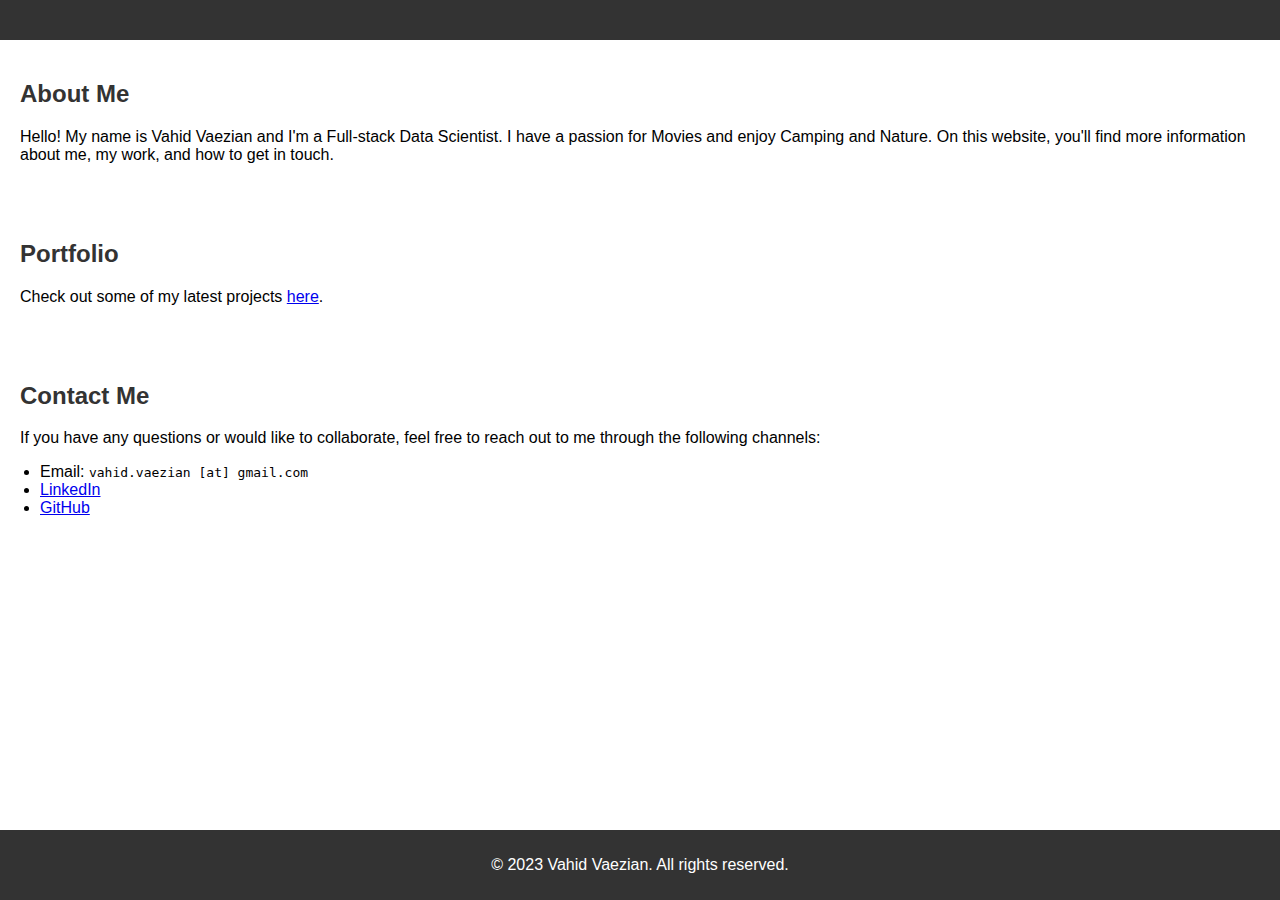
==== commit 29321ec5: "u" ====
--- a/index.html
+++ b/index.html
@@ -1,225 +1,105 @@
-<!DOCTYPE html>
-<html>
-<head>
-  <title>Portfolio</title>
-  <link rel="stylesheet" href="styles.css"/>
-</head>
-<body>
-  <h1>Portfolio</h1>
-
-  <input type="text" id="searchBox" oninput="filterTags()" placeholder="Search tags">
-
-  <div id="tags">
-    <div class="tag" onclick="filterProjects('All')" style="font-weight: bold;">All</div>
-
-    <div class="tag" onclick="filterProjects('Python')"><img src="logos/python-logo.png" alt="python logo" class="tag-logo">Python</div>
-    <div class="tag" onclick="filterProjects('ChatGPT')"><img src="logos/chatgpt-logo.png" alt="ChatGPT logo" class="tag-logo">ChatGPT</div>
-    <div class="tag" onclick="filterProjects('Keras')"><img src="logos/keras-logo.png" alt="keras logo" class="tag-logo">Keras</div>
-    <div class="tag" onclick="filterProjects('TensorFlow')"><img src="logos/tensorflow-logo.png" alt="tensorflow logo" class="tag-logo">TensorFlow</div>
-    <div class="tag" onclick="filterProjects('OpenCV')"><img src="logos/opencv-logo.png" alt="opencv logo" class="tag-logo">OpenCV</div>
-    <div class="tag" onclick="filterProjects('CVAT')"><img src="logos/cvat-logo.png" alt="cvat logo" class="tag-logo">CVAT</div>
-    <div class="tag" onclick="filterProjects('MLflow')"><img src="logos/mlflow-logo.png" alt="mlflow logo" class="tag-logo">MLflow</div>
-    <div class="tag" onclick="filterProjects('Bash')"><img src="logos/bash-logo.png" alt="bash logo" class="tag-logo">Bash</div>
-    <div class="tag" onclick="filterProjects('PowerShell')"><img src="logos/powershell-logo.png" alt="powershell logo" class="tag-logo">PowerShell</div>
-    <div class="tag" onclick="filterProjects('SQL Server')"><img src="logos/sqlserver-logo.webp" alt="sqlserver logo" class="tag-logo">SQL Server</div>
-    <div class="tag" onclick="filterProjects('PostgreSQL')"><img src="logos/postgresql-logo.png" alt="postgresql logo" class="tag-logo">PostgreSQL</div>
-    <div class="tag" onclick="filterProjects('BigQuery')"><img src="logos/bigquery-logo.png" alt="bigquery logo" class="tag-logo">BigQuery</div>
-    <div class="tag" onclick="filterProjects('MySQL')"><img src="logos/mysql-logo.png" alt="mysql logo" class="tag-logo">MySQL</div>
-    <div class="tag" onclick="filterProjects('SQLite')"><img src="logos/sqlite-logo.png" alt="sqlite logo" class="tag-logo">SQLite</div>
-    <div class="tag" onclick="filterProjects('AWS Lambda')"><img src="logos/lambda-logo.svg" alt="lambda Lambda logo" class="tag-logo">AWS Lambda</div>
-    <div class="tag" onclick="filterProjects('Amazon RDS')"><img src="logos/rds-logo.svg" alt="rds logo" class="tag-logo">Amazon RDS</div>
-    <div class="tag" onclick="filterProjects('Amazon EC2')"><img src="logos/ec2-logo.svg" alt="ec2 logo" class="tag-logo">Amazon EC2</div>
-    <div class="tag" onclick="filterProjects('Amazon API Gateway')"><img src="logos/apigateway-logo.svg" alt="apigateway logo" class="tag-logo">Amazon API Gateway</div>
-    <div class="tag" onclick="filterProjects('Amazon SageMaker')"><img src="logos/sagemaker-logo.jpg" alt="sagemaker logo" class="tag-logo">Amazon SageMaker</div>
-    <div class="tag" onclick="filterProjects('AWS Elastic Beanstalk')"><img src="logos/elasticbeanstalk-logo.png" alt="elasticbeanstalk logo" class="tag-logo">AWS Elastic Beanstalk</div>
-    <div class="tag" onclick="filterProjects('Amazon Cognito')"><img src="logos/cognito-logo.png" alt="cognito logo" class="tag-logo">Amazon Cognito</div>
-    <div class="tag" onclick="filterProjects('AWS Glue')"><img src="logos/glue-logo.png" alt="glue logo" class="tag-logo">AWS Glue</div>
-    <div class="tag" onclick="filterProjects('Amazon S3')"><img src="logos/s3-logo.png" alt="s3 logo" class="tag-logo">Amazon S3</div>
-    <div class="tag" onclick="filterProjects('Amazon ECS')"><img src="logos/ecs-logo.png" alt="ecs logo" class="tag-logo">Amazon ECS</div>
-    <div class="tag" onclick="filterProjects('Amazon EMR')"><img src="logos/emr-logo.png" alt="emr logo" class="tag-logo">Amazon EMR</div>
-    <div class="tag" onclick="filterProjects('Metabase')"><img src="logos/metabase-logo.png" alt="metabase logo" class="tag-logo">Metabase</div>
-    <div class="tag" onclick="filterProjects('Looker Studio (Data Studio)')"><img src="logos/lookerstudio-logo.png" alt="lookerstudio logo" class="tag-logo">Looker Studio (Data Studio)</div>
-    <div class="tag" onclick="filterProjects('Salesforce')"><img src="logos/salesforce-logo.png" alt="salesforce logo" class="tag-logo">SalesForce</div>
-    <div class="tag" onclick="filterProjects('GitHub')"><img src="logos/github-logo.png" alt="github logo" class="tag-logo">GitHub</div>
-    <div class="tag" onclick="filterProjects('Flask')"><img src="logos/flask-logo.png" alt="flask logo" class="tag-logo">Flask</div>
-    <div class="tag" onclick="filterProjects('HTML')"><img src="logos/html-logo.png" alt="html logo" class="tag-logo">HTML</div>
-    <div class="tag" onclick="filterProjects('CSS')"><img src="logos/css-logo.png" alt="css logo" class="tag-logo">CSS</div>
-    <div class="tag" onclick="filterProjects('PHP')"><img src="logos/php-logo.png" alt="php logo" class="tag-logo">PHP</div>
-    <div class="tag" onclick="filterProjects('JavaScript')"><img src="logos/javascript-logo.png" alt="javascript logo" class="tag-logo">JavaScript</div>
-    <div class="tag" onclick="filterProjects('Java')"><img src="logos/java-logo.png" alt="java logo" class="tag-logo">Java</div>
-    <div class="tag" onclick="filterProjects('C#')"><img src="logos/csharp-logo.svg" alt="csharp logo" class="tag-logo">C#</div>
-    <div class="tag" onclick="filterProjects('ForecastPro')"><img src="logos/forecastpro-logo.png" alt="forecastpro logo" class="tag-logo">ForecastPro</div>
-    <div class="tag" onclick="filterProjects('Docker')"><img src="logos/docker-logo.png" alt="docker logo" class="tag-logo">Docker</div>
-    <div class="tag" onclick="filterProjects('AWS')"><img src="logos/aws-logo.png" alt="aws logo" class="tag-logo">AWS</div>
-    <div class="tag" onclick="filterProjects('GCP')"><img src="logos/gcp-logo.png" alt="gcp logo" class="tag-logo">GCP</div>
-    <div class="tag" onclick="filterProjects('.Net MAUI')"><img src="logos/dotnetmaui-logo.png" alt="dotnetmaui logo" class="tag-logo">.Net MAUI</div>
-    <div class="tag" onclick="filterProjects('XAML')"><img src="logos/xaml-logo.png" alt="xaml logo" class="tag-logo">XAML</div>
-    <div class="tag" onclick="filterProjects('Object Detection')">Object Detection</div>
-    <div class="tag" onclick="filterProjects('Image Recognition')">Image Recognition</div>
-    <div class="tag" onclick="filterProjects('Few-shot Learning')">Few-shot Learning</div>
-    <div class="tag" onclick="filterProjects('Transfer Learning')">Transfer Learning</div>
-    <div class="tag" onclick="filterProjects('Outlier Detection')">Outlier Detection</div>
-    <div class="tag" onclick="filterProjects('Statistical Analysis')">Statistical Analysis</div>
-    <div class="tag" onclick="filterProjects('Demand Forecasting')">Demand Forecasting</div>
-    <div class="tag" onclick="filterProjects('Price Optimization')">Price Optimization</div>
-    <div class="tag" onclick="filterProjects('Production Planning')">Production Planning</div>
-    <div class="tag" onclick="filterProjects('CI/CD')">CI/CD</div>
-    <div class="tag" onclick="filterProjects('Time Series')">Time Series</div>
-    <div class="tag" onclick="filterProjects('Chatbot')">Chatbot</div>
-    <div class="tag" onclick="filterProjects('Linear Optimization')">Linear Optimization</div>
-    <div class="tag" onclick="filterProjects('App Development')">App Development</div>
-    <div class="tag" onclick="filterProjects('BI')">BI</div>
-    <div class="tag" onclick="filterProjects('ETL')">ETL</div>
-    <div class="tag" onclick="filterProjects('Web Scraping')">Web Scraping</div>
-    <div class="tag" onclick="filterProjects('PDF Scraping')">PDF Scraping</div>
-  </div>
-    <div id="projects" class="project-container">
-        <div class="project" data-tags="Python, Deep Learning, Tensorflow, Keras, CVAT, OpenCV, PostgreSQL, Amazon SageMaker, Amazon RDS, Amazon S3, AWS Lambda, 
-        Amazon Rekognition, AWS, Object Detection, Image Recognition, Few-shot Learning, Transfer Learning">
-            <div class="project-title">
-                <a class="project-link" href="" target="_blank">Object Detection and Image Recognition for Liquor Stores Shelf Images</a>
-            </div>
-            <div class="project-info">
-                <p>Information about Project 1 goes here...</p>
-                <ul>
-                    <li>item 1</li>
-                    <li>item 2</li>
-                    <li>item 3</li>
-                </ul>
-            </div>
-            <div class="tags"></div>
-        </div>
-
-        <div class="project" data-tags="Salesforce, Apex, VF Pages, SOQL, SQL Server, PostgreSQL, Amazon RDS, Amazon API Gateway, AWS Lambda, Amazon EC2, GitHub, CI/CD, Metabase, AWS">
-            <div class="project-title">
-                <a class="project-link" href="" target="_blank">Analytics Solution Delivery in Salesforce</a>
-            </div>
-            <div class="tags"></div>
-        </div>
-
-        <div class="project" data-tags="ChatGPT, Python, Flask, Amazon ElasticBeanstalk, HTML, CSS, Chatbot, AWS">
-            <div class="project-title">
-                <a class="project-link" href="http://chatgptdemo-env.eba-nf9heacb.us-west-2.elasticbeanstalk.com/" target="_blank">Chatbot Interface with ChatGPT Backend Live Demo</a>
-            </div>
-            <div class="tags"></div>
-        </div>
-        
-        <div class="project" data-tags="Python, SQL Server, Statistical Analysis, Amazon EC2, AWS Lambda, AWS">
-            <div class="project-title">
-                <a class="project-link" href="" target="_blank">Outlier Detection</a>
-            </div>
-            <div class="tags"></div>
-        </div>
-
-        <div class="project" data-tags="Python, SQL Server, Machine Learning">
-            <div class="project-title">
-                <a class="project-link" href="" target="_blank">Price Optimization</a>
-            </div>
-            <div class="tags"></div>
-        </div>
-
-        <div class="project" data-tags="ChatGPT, Python, Metabase, AWS Lambda, GCP Cloud Functions, HTML, CSS, JavaScript, PHP, Chatbot, AWS, GCP, BI">
-            <div class="project-title">
-                <a class="project-link" href="https://intellimenta.com/metabase_bot/metabase_bot.php" target="_blank">ChatGPT Integration with BI Tools Live Demo</a>
-            </div>
-            <div class="tags"></div>
-        </div>
-
-        <div class="project" data-tags="Python, SQL Server, Machine Learning, Time Series, Metabase, ForecastPro, Demand Forecasting, PDF Scraping">
-            <div class="project-title">
-                <a class="project-link" href="https://github.com/vvaezian/shared/blob/main/Time%20Series%20Forecasting.ipynb" target="_blank">Demand Forecasting</a>
-            </div>
-            <div class="tags"></div>
-        </div>
-
-        <div class="project" data-tags="Python, SQL Server, Linear Optimization">
-            <div class="project-title">
-                <a class="project-link" href="" target="_blank">Production Planning</a>
-            </div>
-            <div class="tags"></div>
-        </div>
-
-        <div class="project" data-tags="Python, SQL Server, Machine Learning">
-            <div class="project-title">
-                <a class="project-link" href="" target="_blank">Curve Fitting to Estimate Missing Data</a>
-            </div>
-            <div class="tags"></div>
-        </div>
-
-        <div class="project" data-tags="Python, Statistical Analysis, Outlier Detection">
-            <div class="project-title">
-                <a class="project-link" href="https://github.com/vvaezian/modified_thompson_tau_test" target="_blank">Python Package for Modified Thompson Tau Test</a>
-            </div>
-            <div class="tags"></div>
-        </div>
-
-        <div class="project" data-tags="Python, Metabase, BI">
-            <div class="project-title">
-                <a class="project-link" href="https://github.com/vvaezian/metabase_api_python" target="_blank">Python Wrapper for Metabase API</a>
-            </div>
-            <div class="tags"></div>
-        </div>
-
-        <div class="project" data-tags=".Net MAUI, C#, XAML, Amazon Cognito, AWS S3, App Development">
-            <div class="project-title">
-                <a class="project-link" href="https://github.com/user/repo3" target="_blank">"Shelf Analyzer" Mobile App</a>
-            </div>
-            <div class="tags"></div>
-        </div>
-
-        <div class="project" data-tags="Python, AWS Lambda, Amazon RDS, GCP Cloud Functions, PostgreSQL, Metabase, HTML, CSS, JavaScript, PHP, Chatbot, AWS, GCP, BI">
-        <div class="project-title">
-            <a class="project-link" href="https://intellimenta.com/movie_bot/movie_bot.html" target="_blank">Movie Bot</a>
-        </div>
-        <div class="tags"></div>
-        </div>
-
-        <div class="project" data-tags="Python, SQL Server, PostgreSQL, Amazon RDS, Bash, Metabase, AWS, BI">
-        <div class="project-title">
-            <a class="project-link" href="http://metabase.intellimenta.com/public/dashboard/f9b5e04b-9755-489d-9f5d-6adc3e3806fd" target="_blank">Popularity Index for Programming Languages</a>
-        </div>
-        <div class="tags"></div>
-        </div>
-
-        <div class="project" data-tags="Metabase, Looker Studio (Data Studio), BigQuery, BI">
-            <div class="project-title">
-                <a class="project-link" href="" target="_blank">Looker Studio (Data Studio) to Metabase Migration</a>
-            </div>
-            <div class="tags"></div>
-        </div>
-
-        <div class="project" data-tags="Bash, PowerShell, SQL Server, Python">
-            <div class="project-title">
-                <a class="project-link" href="" target="_blank">ETL Automation</a>
-            </div>
-            <div class="tags"></div>
-        </div>
-
-        <div class="project" data-tags="Java, PHP, SQLite, MySQL, Android, App Development">
-            <div class="project-title">
-                <a class="project-link" href="https://play.google.com/store/apps/details?id=com.vvaezian.multilingovocabularypractice" target="_blank">"MultiLingo Vocabulary Practice" Mobile App</a>
-            </div>
-            <div class="tags"></div>
-        </div>
-
-        <div class="project" data-tags="Python, PostgreSQL, Amazon RDS, AWS Lambda, Metabase, ETL, AWS, BI, Web Scraping">
-            <div class="project-title">
-                <a class="project-link" href="" target="_blank">Ingesting Live Sensor Data and Visualization</a>
-            </div>
-            <div class="tags"></div>
-        </div>
-
-        <div class="project" data-tags="Python, Java, Bash, JavaScript, PDF Scraping">
-            <div class="project-title">
-                <a class="project-link" href="" target="_blank">PDF Image Scraping and Categorization</a>
-            </div>
-            <div class="tags"></div>
-        </div>
-
-  </div>
-
-  <script src="scripts.js"></script>
-  <script>generate_project_tags();</script>
-  <script>filterProjects('All');</script>
-</body>
-</html>
+<!DOCTYPE html>
+<html>
+<head>
+  <title>Vahid Vaezian's Personal Website</title>
+  <style>
+    
+    html {
+      height: 100%;
+    }
+    
+    body {
+      font-family: Arial, sans-serif;
+      margin: 0;
+      padding: 0;
+      height: 100%;
+      display: flex;
+      flex-direction: column;
+    }
+    
+    header {
+      background-color: #333;
+      color: #fff;
+      padding: 20px;
+      text-align: center;
+    }
+    
+    nav {
+      background-color: #333;
+      padding: 20px;
+    }
+    
+    nav ul {
+      list-style-type: none;
+      margin: 0;
+      padding: 0;
+    }
+    
+    nav ul li {
+      display: inline;
+    }
+    
+    nav ul li a {
+      color: #ebebeb;
+      text-decoration: none;
+      padding: 10px;
+    }
+    
+    nav ul li a:hover {
+      background-color: #333;
+      color: #fff;
+    }
+    
+    section {
+      padding: 20px;
+    }
+    
+    h1, h2 {
+      color: #333;
+    }
+    
+    ul {
+      list-style-type: disc;
+      padding-left: 20px;
+    }
+    
+    footer {
+      background-color: #333;
+      color: #fff;
+      padding: 10px;
+      text-align: center;
+      margin-top: auto;
+    }
+  </style>
+</head>
+<body>
+  
+  <nav>
+
+  </nav>
+  
+  <section id="about">
+    <h2>About Me</h2>
+    <p>Hello! My name is Vahid Vaezian and I'm a Full-stack Data Scientist. I have a passion for Movies and enjoy Camping and Nature. On this website, you'll find more information about me, my work, and how to get in touch.</p>
+  </section>
+  
+  <section id="portfolio">
+    <h2>Portfolio</h2>
+    <p>Check out some of my latest projects <a href="./portfolio/portfolio.html">here</a>.</p>
+  </section>
+  
+  <section id="contact">
+    <h2>Contact Me</h2>
+    <p>If you have any questions or would like to collaborate, feel free to reach out to me through the following channels:</p>
+    <ul>
+      <li>Email: <kbd>vahid.vaezian [at] gmail.com</kbd></li>
+      <li><a href="https://www.linkedin.com/in/vahid-vaezian-13283241/">LinkedIn</a></li>
+      <li><a href="https://github.com/vvaezian">GitHub</a></li>
+    </ul>
+  </section>
+  
+  <footer>
+    <p>&copy; 2023 Vahid Vaezian. All rights reserved.</p>
+  </footer>
+</body>
+</html>
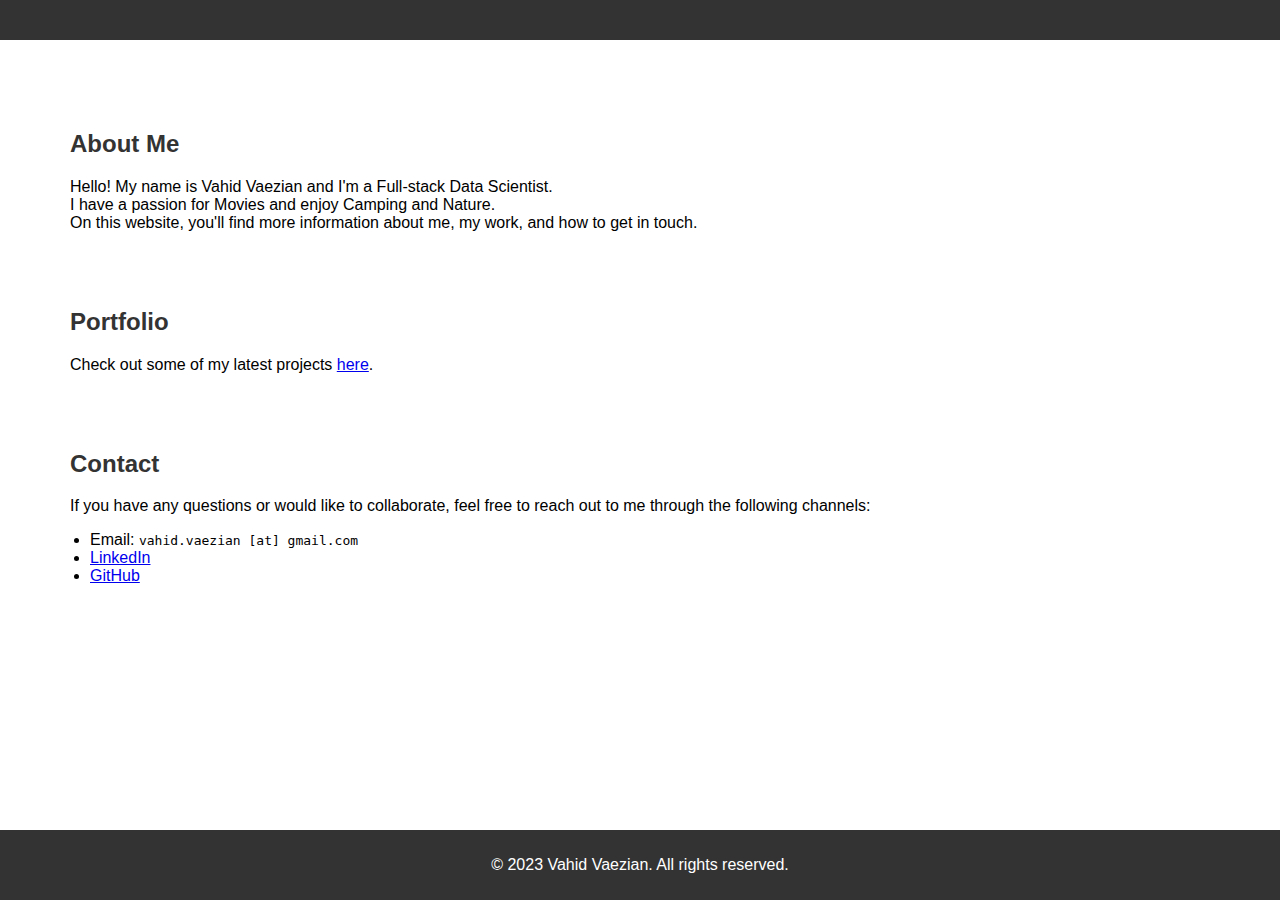
==== commit b8648113: "u" ====
--- a/index.html
+++ b/index.html
@@ -15,6 +15,13 @@
       height: 100%;
       display: flex;
       flex-direction: column;
+    }
+
+    #main {
+      max-width: 1200px;
+      margin-left: 50px;
+      margin-right: auto;
+      margin-top:50px;
     }
     
     header {
@@ -75,28 +82,31 @@
 <body>
   
   <nav>
+  </nav>
 
-  </nav>
-  
-  <section id="about">
-    <h2>About Me</h2>
-    <p>Hello! My name is Vahid Vaezian and I'm a Full-stack Data Scientist. I have a passion for Movies and enjoy Camping and Nature. On this website, you'll find more information about me, my work, and how to get in touch.</p>
-  </section>
-  
-  <section id="portfolio">
-    <h2>Portfolio</h2>
-    <p>Check out some of my latest projects <a href="./portfolio/portfolio.html">here</a>.</p>
-  </section>
-  
-  <section id="contact">
-    <h2>Contact Me</h2>
-    <p>If you have any questions or would like to collaborate, feel free to reach out to me through the following channels:</p>
-    <ul>
-      <li>Email: <kbd>vahid.vaezian [at] gmail.com</kbd></li>
-      <li><a href="https://www.linkedin.com/in/vahid-vaezian-13283241/">LinkedIn</a></li>
-      <li><a href="https://github.com/vvaezian">GitHub</a></li>
-    </ul>
-  </section>
+  <div id="main">
+    <section id="about">
+      <h2>About Me</h2>
+      <p>Hello! My name is Vahid Vaezian and I'm a Full-stack Data Scientist. </br>
+        I have a passion for Movies and enjoy Camping and Nature. </br>
+        On this website, you'll find more information about me, my work, and how to get in touch.</p>
+    </section>
+    
+    <section id="portfolio">
+      <h2>Portfolio</h2>
+      <p>Check out some of my latest projects <a href="./portfolio/portfolio.html">here</a>.</p>
+    </section>
+    
+    <section id="contact">
+      <h2>Contact</h2>
+      <p>If you have any questions or would like to collaborate, feel free to reach out to me through the following channels:</p>
+      <ul>
+        <li>Email: <kbd>vahid.vaezian [at] gmail.com</kbd></li>
+        <li><a href="https://www.linkedin.com/in/vahid-vaezian-13283241/">LinkedIn</a></li>
+        <li><a href="https://github.com/vvaezian">GitHub</a></li>
+      </ul>
+    </section>  
+  </div>
   
   <footer>
     <p>&copy; 2023 Vahid Vaezian. All rights reserved.</p>
